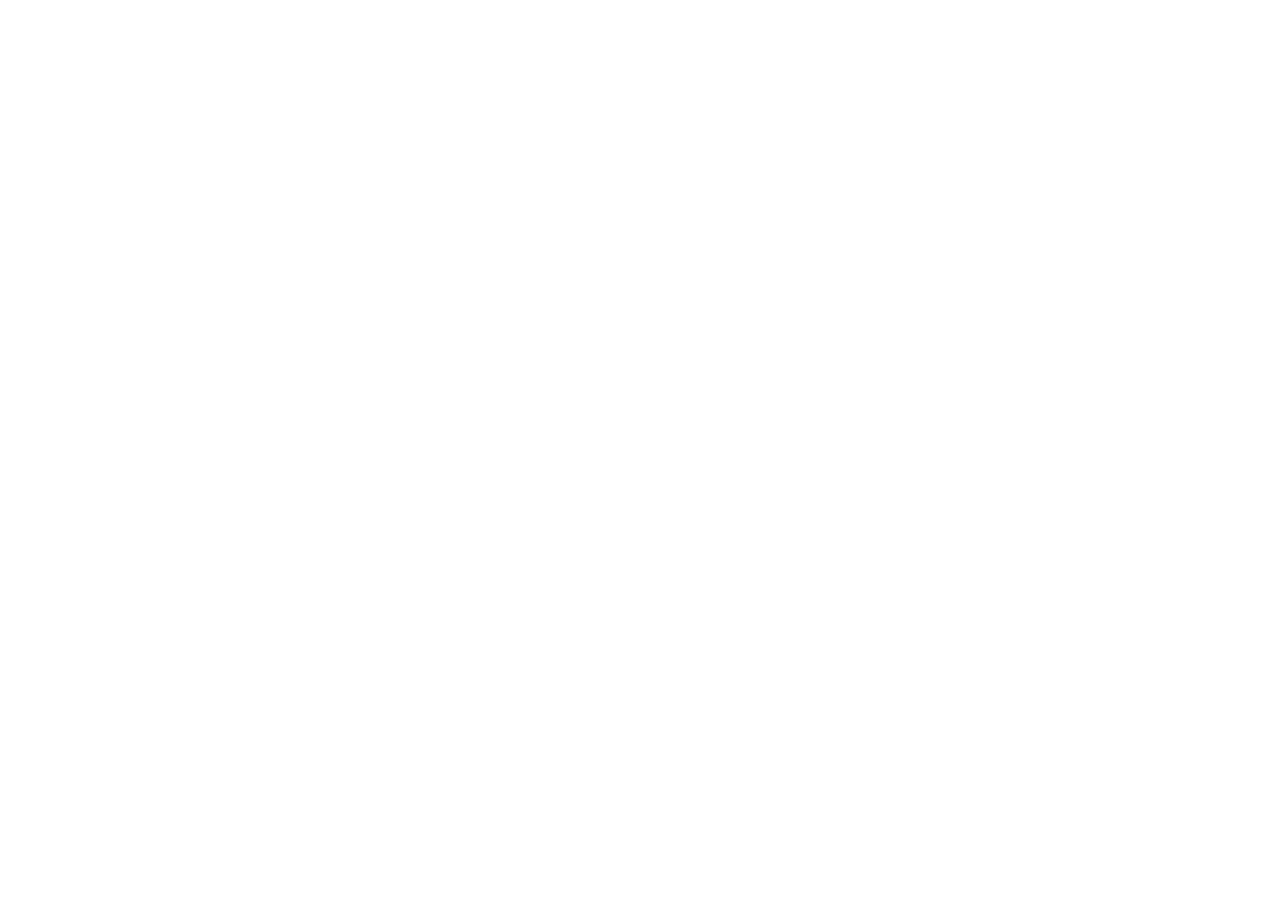
==== index.html @ 7c650f8c "atualizei" ====
<!DOCTYPE html>
<html lang="pt-br">
<head>
    <meta charset="UTF-8">
    <meta name="viewport" content="width=device-width, initial-scale=1.0">
    <link rel="shortcut icon" href="pacote-d013/favicon.ico" type="image/x-icon">
    <link rel="stylesheet" href="style.css">
    <title>Projeto Social</title>
</head>
<body>
    
</body>
</html>
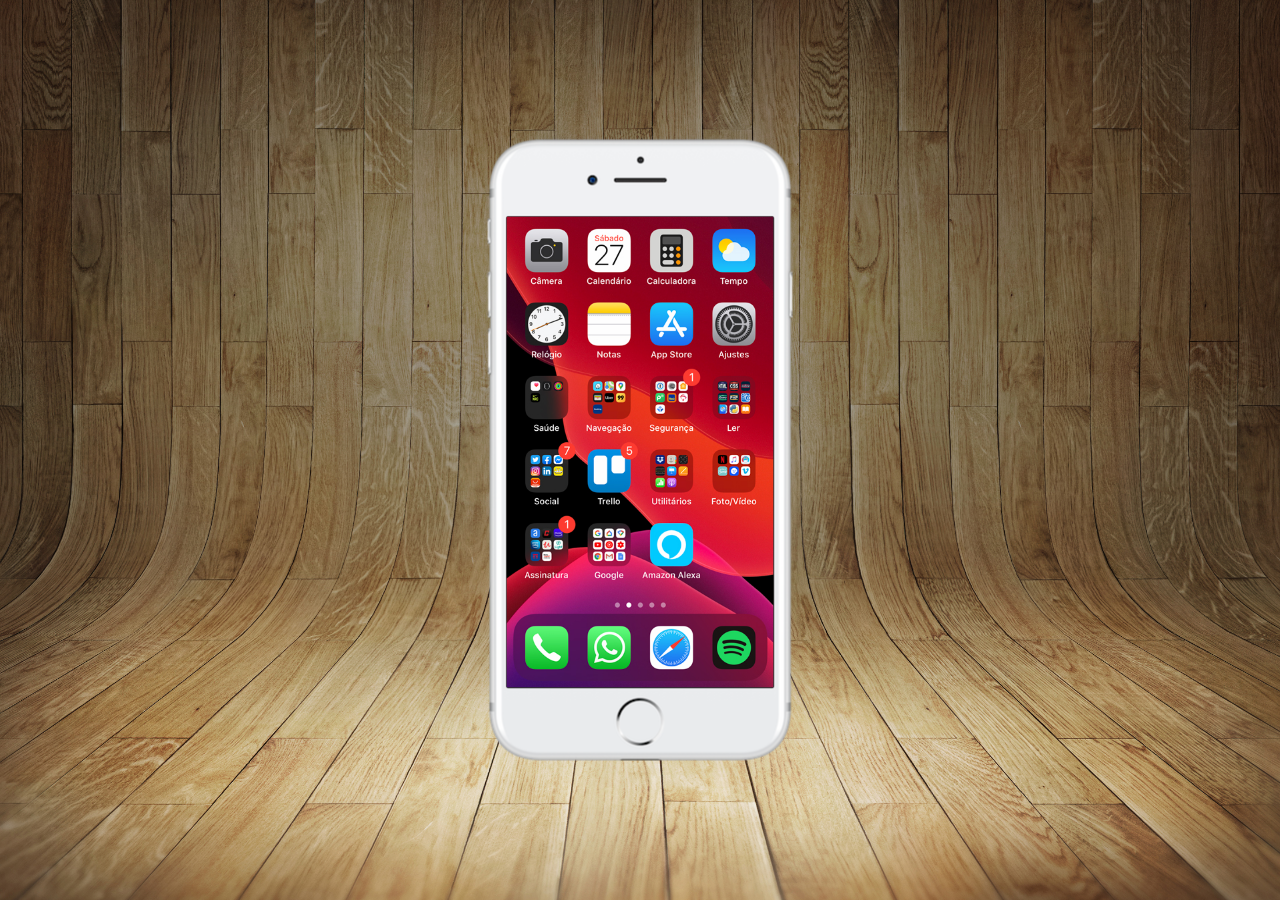
==== commit 1f36fad5: "atualizei" ====
--- a/index.html
+++ b/index.html
@@ -8,6 +8,15 @@
     <title>Projeto Social</title>
 </head>
 <body>
+    <main>
+        <section id="tell">
+            <iframe src="home.html" name="tela" id="tela" frameborder="0"></iframe>
+
+        </section>
+        <section id="redes-sociais">
+
+        </section>
+    </main>
     
 </body>
 </html>--- a/style.css
+++ b/style.css
@@ -0,0 +1,48 @@
+@charset "UTF-8";
+
+*{
+  margin: 0px;
+  padding: 0px;
+  font-family: Arial, Helvetica, sans-serif;
+
+}
+
+html,body{
+    height: 100vh;
+    width: 100vw;
+    background-color: black;
+   
+}
+
+body{
+    background: url(pacote-d013/imagens/fundo-madeira.jpg); 
+    background-repeat: no-repeat;
+    background-position:  center;
+    background-size: cover;
+    background-attachment: fixed;
+}
+
+main{
+    height: 100vh;
+    position: relative;
+}
+
+#tell{
+    position: absolute;
+    top: 50%;
+    left: 50%;
+    transform: translate(-50%, -50%);
+    width: 311px;
+    height: 627px;
+    
+    background: url(pacote-d013/imagens/frame-iphone.png) no-repeat;
+
+}
+
+iframe#tela{
+    position: relative;
+    top: 80px;
+    left: 22px;
+    width: 267px;
+    height: 471px;
+}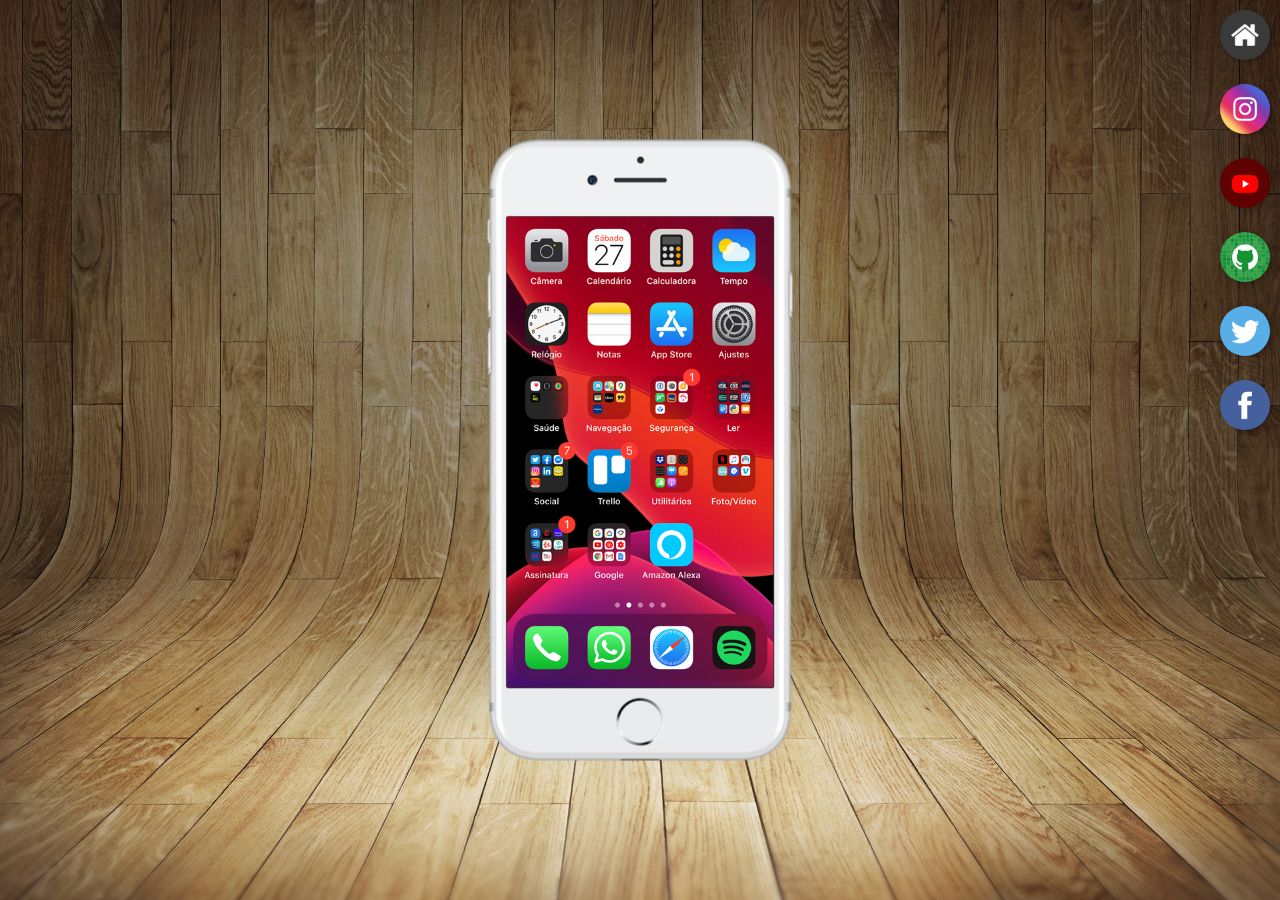
==== commit 686b88ab: "atualçizei" ====
--- a/index.html
+++ b/index.html
@@ -14,6 +14,13 @@
 
         </section>
         <section id="redes-sociais">
+            <a href="#" target="tela"><img src="pacote-d013/imagens/logo-home.jpg" alt=""></a> <br>
+            <a href="#" target="tela"><img src="pacote-d013/imagens/logo-instagram.jpg" alt=""></a>
+            <br>
+            <a href="#" target="tela"><img src="pacote-d013/imagens/logo-youtube.jpg" alt=""></a> <br>
+            <a href="#" target="tela"><img src="pacote-d013/imagens/logo-github.jpg" alt=""></a> <br>
+            <a href="#" target="tela"><img src="pacote-d013/imagens/logo-twitter.jpg" alt=""></a> <br>
+            <a href="#" target="tela"><img src="pacote-d013/imagens/logo-facebook.jpg" alt=""></a>
 
         </section>
     </main>
--- a/style.css
+++ b/style.css
@@ -45,4 +45,16 @@
     left: 22px;
     width: 267px;
     height: 471px;
+} 
+
+section#redes-sociais{
+    text-align: right;
+}
+
+section#redes-sociais img{
+    width: 50px;
+    margin: 10px;
+    border-radius: 50%;
+    box-shadow: 2px 2px 5px rgba(0, 0, 0, 0.295);
+
 }